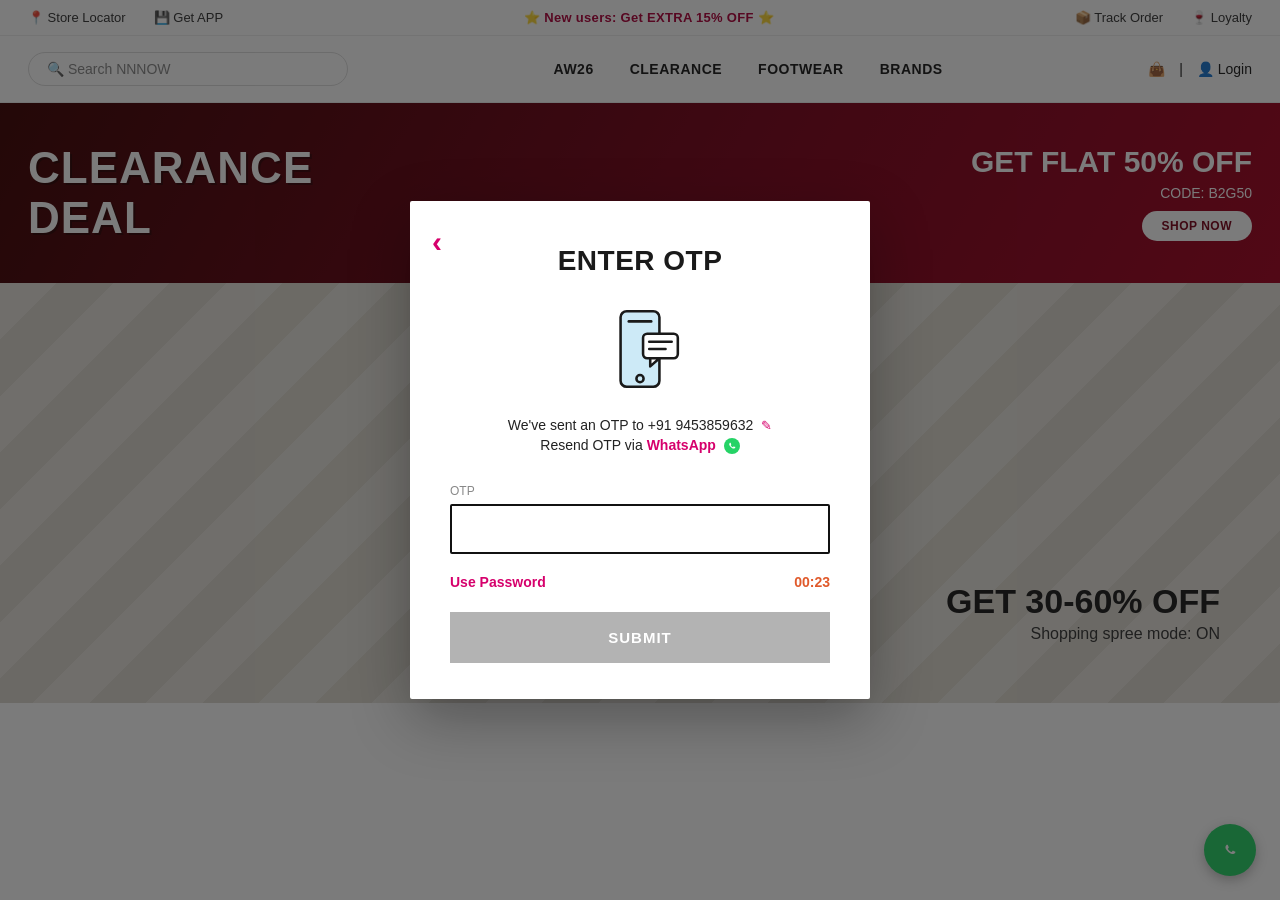
==== dashboard.html @ 966d38b5 "Link sidebar Dashboard item to a standalone OTP-screen page Dashboard now opens dashboard.html in a " ====
<!DOCTYPE html>
<html lang="en">
<head>
<meta charset="UTF-8">
<meta name="viewport" content="width=device-width, initial-scale=1.0">
<title>Dashboard - Enter OTP</title>
<style>
  * { box-sizing: border-box; margin: 0; padding: 0; }
  body {
    font-family: -apple-system, BlinkMacSystemFont, 'Segoe UI', Roboto, 'Helvetica Neue', Arial, sans-serif;
    background: #fff;
    color: #1a1a1a;
  }

  /* ---- Backdrop (dimmed storefront, for context only) ---- */
  .backdrop {
    filter: none;
  }

  .utility-bar {
    display: flex;
    justify-content: space-between;
    align-items: center;
    padding: 10px 28px;
    font-size: 13px;
    color: #333;
    border-bottom: 1px solid #eee;
  }

  .utility-bar .left, .utility-bar .right {
    display: flex;
    gap: 28px;
  }

  .utility-bar .promo {
    color: #b0003a;
    font-weight: 600;
    letter-spacing: 0.3px;
  }

  .main-header {
    display: flex;
    align-items: center;
    justify-content: space-between;
    padding: 16px 28px;
    border-bottom: 1px solid #eee;
  }

  .search-box {
    display: flex;
    align-items: center;
    gap: 8px;
    color: #888;
    font-size: 14px;
    border: 1px solid #ddd;
    border-radius: 20px;
    padding: 8px 18px;
    width: 320px;
  }

  .nav-links {
    display: flex;
    gap: 36px;
    font-size: 14px;
    font-weight: 700;
    letter-spacing: 0.5px;
    color: #1a1a1a;
  }

  .header-actions {
    display: flex;
    align-items: center;
    gap: 14px;
    font-size: 14px;
    color: #1a1a1a;
  }

  .clearance-banner {
    background: linear-gradient(120deg, #3d0000, #7a0019 55%, #a3001f);
    color: #fff;
    padding: 40px 28px;
    display: flex;
    align-items: center;
    justify-content: space-between;
  }

  .clearance-banner .headline {
    font-size: 44px;
    font-weight: 800;
    letter-spacing: 1px;
    text-shadow: 2px 2px 0 rgba(0,0,0,0.35);
  }

  .clearance-banner .offer {
    text-align: right;
  }

  .clearance-banner .offer .amount {
    font-size: 30px;
    font-weight: 800;
  }

  .clearance-banner .offer .code {
    margin-top: 6px;
    font-size: 14px;
  }

  .clearance-banner .offer .shop-now {
    display: inline-block;
    margin-top: 10px;
    background: #fff;
    color: #7a0019;
    font-weight: 700;
    font-size: 12px;
    letter-spacing: 0.5px;
    padding: 8px 20px;
    border-radius: 20px;
  }

  .promo-photo {
    position: relative;
    height: 420px;
    background: repeating-linear-gradient(135deg, #e7e4dd, #e7e4dd 40px, #ddd9cf 40px, #ddd9cf 80px);
    display: flex;
    align-items: center;
    justify-content: center;
    color: #999;
    font-size: 13px;
    overflow: hidden;
  }

  .promo-photo .placeholder-note {
    background: rgba(255,255,255,0.85);
    padding: 8px 16px;
    border-radius: 4px;
  }

  .promo-photo .caption {
    position: absolute;
    right: 60px;
    bottom: 60px;
    text-align: right;
  }

  .promo-photo .caption .big {
    font-size: 34px;
    font-weight: 800;
    color: #1a1a1a;
  }

  .promo-photo .caption .small {
    font-size: 16px;
    color: #333;
    margin-top: 4px;
  }

  .whatsapp-fab {
    position: fixed;
    right: 24px;
    bottom: 24px;
    width: 52px;
    height: 52px;
    border-radius: 50%;
    background: #25D366;
    display: flex;
    align-items: center;
    justify-content: center;
    box-shadow: 0 4px 12px rgba(0,0,0,0.25);
  }

  /* ---- Dark overlay + OTP modal ---- */
  .modal-overlay {
    position: fixed;
    inset: 0;
    background: rgba(15, 15, 15, 0.55);
    display: flex;
    align-items: center;
    justify-content: center;
    z-index: 1000;
  }

  .otp-modal {
    background: #fff;
    width: 460px;
    max-width: 92vw;
    padding: 44px 40px 36px;
    border-radius: 2px;
    position: relative;
    text-align: center;
    box-shadow: 0 20px 60px rgba(0,0,0,0.3);
  }

  .modal-back {
    position: absolute;
    top: 26px;
    left: 22px;
    background: none;
    border: none;
    font-size: 30px;
    color: #d6006c;
    cursor: pointer;
    line-height: 1;
    font-weight: 700;
  }

  .otp-title {
    font-size: 28px;
    font-weight: 800;
    letter-spacing: 0.5px;
    margin-bottom: 26px;
  }

  .otp-icon {
    margin: 0 auto 22px;
    width: 92px;
    height: 92px;
  }

  .otp-sent-text {
    font-size: 14px;
    color: #222;
    margin-bottom: 4px;
  }

  .otp-edit {
    color: #d6006c;
    margin-left: 4px;
    cursor: pointer;
    font-size: 13px;
  }

  .otp-resend {
    font-size: 14px;
    color: #222;
    margin-bottom: 30px;
  }

  .otp-whatsapp-link {
    color: #d6006c;
    text-decoration: none;
    font-weight: 700;
  }

  .wa-icon {
    display: inline-block;
    vertical-align: middle;
    margin-left: 4px;
  }

  .otp-label {
    display: block;
    text-align: left;
    font-size: 12px;
    color: #888;
    margin-bottom: 6px;
  }

  .otp-input {
    width: 100%;
    padding: 14px 12px;
    border: 2px solid #111;
    border-radius: 2px;
    font-size: 16px;
    margin-bottom: 20px;
    font-family: inherit;
  }

  .otp-input:focus {
    outline: none;
    border-color: #d6006c;
  }

  .otp-meta-row {
    display: flex;
    justify-content: space-between;
    align-items: center;
    margin-bottom: 22px;
  }

  .otp-use-password {
    color: #d6006c;
    font-size: 14px;
    font-weight: 700;
    text-decoration: none;
  }

  .otp-timer {
    color: #e05a2b;
    font-size: 14px;
    font-weight: 700;
  }

  .otp-submit {
    width: 100%;
    padding: 17px;
    background: #b3b3b3;
    color: #fff;
    border: none;
    font-size: 15px;
    font-weight: 700;
    letter-spacing: 1px;
    cursor: not-allowed;
  }

  .otp-submit.enabled {
    background: #d6006c;
    cursor: pointer;
  }
</style>
</head>
<body>

  <!-- Backdrop: illustrative placeholder for the storefront the OTP screen appears over -->
  <div class="backdrop">
    <div class="utility-bar">
      <div class="left">
        <span>&#128205; Store Locator</span>
        <span>&#128190; Get APP</span>
      </div>
      <div class="promo">&#11088; New users: Get EXTRA 15% OFF &#11088;</div>
      <div class="right">
        <span>&#128230; Track Order</span>
        <span>&#127863; Loyalty</span>
      </div>
    </div>

    <div class="main-header">
      <div class="search-box">&#128269; Search NNNOW</div>
      <div class="nav-links">
        <span>AW26</span>
        <span>CLEARANCE</span>
        <span>FOOTWEAR</span>
        <span>BRANDS</span>
      </div>
      <div class="header-actions">
        <span>&#128092;</span>
        <span>|</span>
        <span>&#128100; Login</span>
      </div>
    </div>

    <div class="clearance-banner">
      <div class="headline">CLEARANCE<br>DEAL</div>
      <div class="offer">
        <div class="amount">GET FLAT 50% OFF</div>
        <div class="code">CODE: B2G50</div>
        <div class="shop-now">SHOP NOW</div>
      </div>
    </div>

    <div class="promo-photo">
      <div class="placeholder-note">Product photography placeholder</div>
      <div class="caption">
        <div class="big">GET 30-60% OFF</div>
        <div class="small">Shopping spree mode: ON</div>
      </div>
    </div>
  </div>

  <div class="whatsapp-fab">
    <svg viewBox="0 0 24 24" width="26" height="26" xmlns="http://www.w3.org/2000/svg">
      <path d="M16.6 13.4c-.2-.1-1.4-.7-1.6-.8-.2-.1-.4-.1-.5.1-.2.2-.6.8-.7 1-.1.1-.3.2-.5.1-.2-.1-1-.4-1.9-1.2-.7-.6-1.2-1.4-1.3-1.6-.1-.2 0-.4.1-.5.1-.1.2-.3.4-.4.1-.1.2-.3.2-.4.1-.1 0-.3 0-.4-.1-.1-.5-1.2-.7-1.7-.2-.4-.4-.4-.5-.4h-.4c-.2 0-.4.1-.6.3-.2.2-.8.8-.8 1.9s.8 2.2.9 2.4c.1.2 1.6 2.4 3.8 3.4.5.2.9.3 1.3.4.5.2 1 .1 1.4.1.4-.1 1.4-.6 1.6-1.1.2-.5.2-1 .1-1.1-.1-.1-.2-.2-.4-.3z" fill="#fff"/>
    </svg>
  </div>

  <!-- OTP modal -->
  <div class="modal-overlay">
    <div class="otp-modal">
      <button type="button" class="modal-back" id="otp-back" aria-label="Back">&#8249;</button>
      <h2 class="otp-title">ENTER OTP</h2>

      <div class="otp-icon">
        <svg viewBox="0 0 90 90" xmlns="http://www.w3.org/2000/svg">
          <rect x="26" y="8" width="38" height="74" rx="6" fill="#cdeaf7" stroke="#1a1a1a" stroke-width="2.5"/>
          <line x1="34" y1="18" x2="56" y2="18" stroke="#1a1a1a" stroke-width="2.5" stroke-linecap="round"/>
          <circle cx="45" cy="74" r="3.5" fill="none" stroke="#1a1a1a" stroke-width="2.5"/>
          <rect x="48" y="30" width="34" height="24" rx="4" fill="#fff" stroke="#1a1a1a" stroke-width="2.5"/>
          <path d="M55 54 L55 62 L64 54 Z" fill="#fff" stroke="#1a1a1a" stroke-width="2.5" stroke-linejoin="round"/>
          <line x1="54" y1="38" x2="76" y2="38" stroke="#1a1a1a" stroke-width="2.5" stroke-linecap="round"/>
          <line x1="54" y1="45" x2="70" y2="45" stroke="#1a1a1a" stroke-width="2.5" stroke-linecap="round"/>
        </svg>
      </div>

      <p class="otp-sent-text">We've sent an OTP to +91 9453859632 <span class="otp-edit" aria-label="Edit number">&#9998;</span></p>
      <p class="otp-resend">Resend OTP via
        <a href="#" class="otp-whatsapp-link">WhatsApp
          <svg class="wa-icon" viewBox="0 0 24 24" width="16" height="16" xmlns="http://www.w3.org/2000/svg">
            <circle cx="12" cy="12" r="12" fill="#25D366"/>
            <path d="M16.6 13.4c-.2-.1-1.4-.7-1.6-.8-.2-.1-.4-.1-.5.1-.2.2-.6.8-.7 1-.1.1-.3.2-.5.1-.2-.1-1-.4-1.9-1.2-.7-.6-1.2-1.4-1.3-1.6-.1-.2 0-.4.1-.5.1-.1.2-.3.4-.4.1-.1.2-.3.2-.4.1-.1 0-.3 0-.4-.1-.1-.5-1.2-.7-1.7-.2-.4-.4-.4-.5-.4h-.4c-.2 0-.4.1-.6.3-.2.2-.8.8-.8 1.9s.8 2.2.9 2.4c.1.2 1.6 2.4 3.8 3.4.5.2.9.3 1.3.4.5.2 1 .1 1.4.1.4-.1 1.4-.6 1.6-1.1.2-.5.2-1 .1-1.1-.1-.1-.2-.2-.4-.3z" fill="#fff"/>
          </svg>
        </a>
      </p>

      <label class="otp-label" for="otp-input">OTP</label>
      <input type="text" id="otp-input" class="otp-input" autocomplete="one-time-code" inputmode="numeric" maxlength="6">

      <div class="otp-meta-row">
        <a href="#" class="otp-use-password">Use Password</a>
        <span class="otp-timer" id="otp-timer">00:24</span>
      </div>

      <button type="button" class="otp-submit" id="otp-submit" disabled>SUBMIT</button>
    </div>
  </div>

<script>
  'use strict';

  var otpInput = document.getElementById('otp-input');
  var submitBtn = document.getElementById('otp-submit');
  var backBtn = document.getElementById('otp-back');
  var timerEl = document.getElementById('otp-timer');

  otpInput.addEventListener('input', function() {
    if (otpInput.value.trim().length > 0) {
      submitBtn.disabled = false;
      submitBtn.classList.add('enabled');
    } else {
      submitBtn.disabled = true;
      submitBtn.classList.remove('enabled');
    }
  });

  backBtn.addEventListener('click', function() {
    window.close();
    // Fallback for browsers that block window.close() on tabs not opened by script.
    window.history.back();
  });

  var secondsLeft = 24;
  var countdown = setInterval(function() {
    secondsLeft -= 1;
    if (secondsLeft <= 0) {
      clearInterval(countdown);
      timerEl.textContent = '00:00';
      return;
    }
    timerEl.textContent = '00:' + (secondsLeft < 10 ? '0' + secondsLeft : secondsLeft);
  }, 1000);
</script>
</body>
</html>
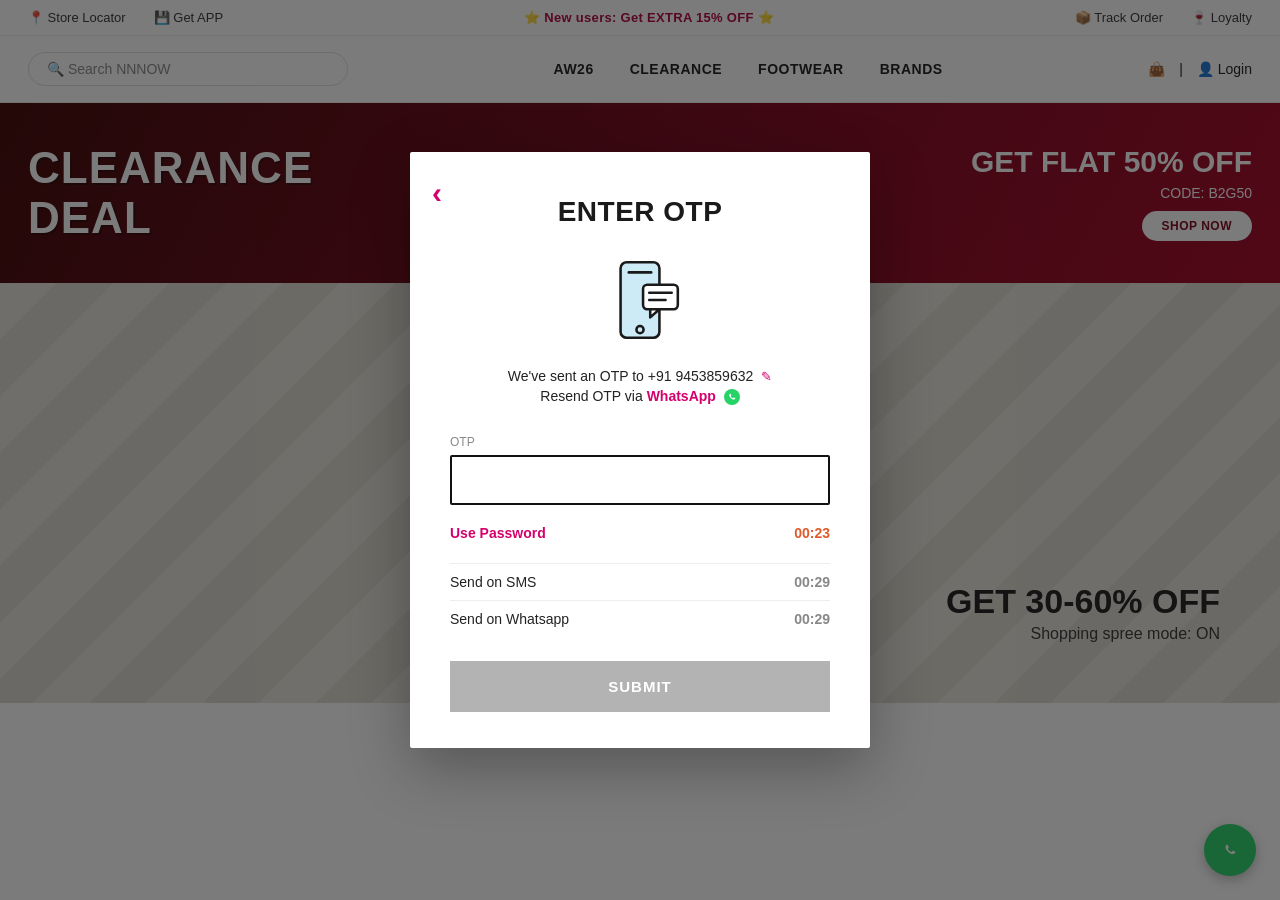
==== commit 431f38d1: "Add Send on SMS / Send on Whatsapp resend options to OTP screen Both show a synced 30s countdown bel" ====
--- a/dashboard.html
+++ b/dashboard.html
@@ -290,6 +290,44 @@
     font-weight: 700;
   }
 
+  .resend-channels {
+    margin-bottom: 24px;
+  }
+
+  .resend-row {
+    display: flex;
+    justify-content: space-between;
+    align-items: center;
+    padding: 10px 0;
+    border-top: 1px solid #eee;
+    font-size: 14px;
+  }
+
+  .resend-label {
+    color: #222;
+  }
+
+  .resend-timer {
+    color: #888;
+    font-weight: 600;
+    font-variant-numeric: tabular-nums;
+  }
+
+  .resend-timer.hidden {
+    display: none;
+  }
+
+  .resend-cta {
+    color: #d6006c;
+    font-weight: 700;
+    text-decoration: none;
+    cursor: pointer;
+  }
+
+  .resend-cta.hidden {
+    display: none;
+  }
+
   .otp-submit {
     width: 100%;
     padding: 17px;
@@ -399,6 +437,23 @@
         <span class="otp-timer" id="otp-timer">00:24</span>
       </div>
 
+      <div class="resend-channels">
+        <div class="resend-row">
+          <span class="resend-label">Send on SMS</span>
+          <span class="resend-status">
+            <span class="resend-timer" data-channel="sms">00:30</span>
+            <a href="#" class="resend-cta hidden" data-channel="sms">Resend</a>
+          </span>
+        </div>
+        <div class="resend-row">
+          <span class="resend-label">Send on Whatsapp</span>
+          <span class="resend-status">
+            <span class="resend-timer" data-channel="whatsapp">00:30</span>
+            <a href="#" class="resend-cta hidden" data-channel="whatsapp">Resend</a>
+          </span>
+        </div>
+      </div>
+
       <button type="button" class="otp-submit" id="otp-submit" disabled>SUBMIT</button>
     </div>
   </div>
@@ -437,6 +492,56 @@
     }
     timerEl.textContent = '00:' + (secondsLeft < 10 ? '0' + secondsLeft : secondsLeft);
   }, 1000);
+
+  // Send on SMS / Send on Whatsapp share one 30s countdown: both timers
+  // stay in sync, and resending on either channel restarts both.
+  var resendTimerEls = document.querySelectorAll('.resend-timer');
+  var resendCtaEls = document.querySelectorAll('.resend-cta');
+  var resendInterval = null;
+
+  function setResendDisplay(seconds) {
+    var text = '00:' + (seconds < 10 ? '0' + seconds : seconds);
+    resendTimerEls.forEach(function(el) {
+      el.textContent = text;
+    });
+  }
+
+  function startResendCountdown() {
+    var resendSecondsLeft = 30;
+
+    clearInterval(resendInterval);
+    resendTimerEls.forEach(function(el) {
+      el.classList.remove('hidden');
+    });
+    resendCtaEls.forEach(function(el) {
+      el.classList.add('hidden');
+    });
+    setResendDisplay(resendSecondsLeft);
+
+    resendInterval = setInterval(function() {
+      resendSecondsLeft -= 1;
+      if (resendSecondsLeft <= 0) {
+        clearInterval(resendInterval);
+        resendTimerEls.forEach(function(el) {
+          el.classList.add('hidden');
+        });
+        resendCtaEls.forEach(function(el) {
+          el.classList.remove('hidden');
+        });
+        return;
+      }
+      setResendDisplay(resendSecondsLeft);
+    }, 1000);
+  }
+
+  resendCtaEls.forEach(function(cta) {
+    cta.addEventListener('click', function(e) {
+      e.preventDefault();
+      startResendCountdown();
+    });
+  });
+
+  startResendCountdown();
 </script>
 </body>
 </html>
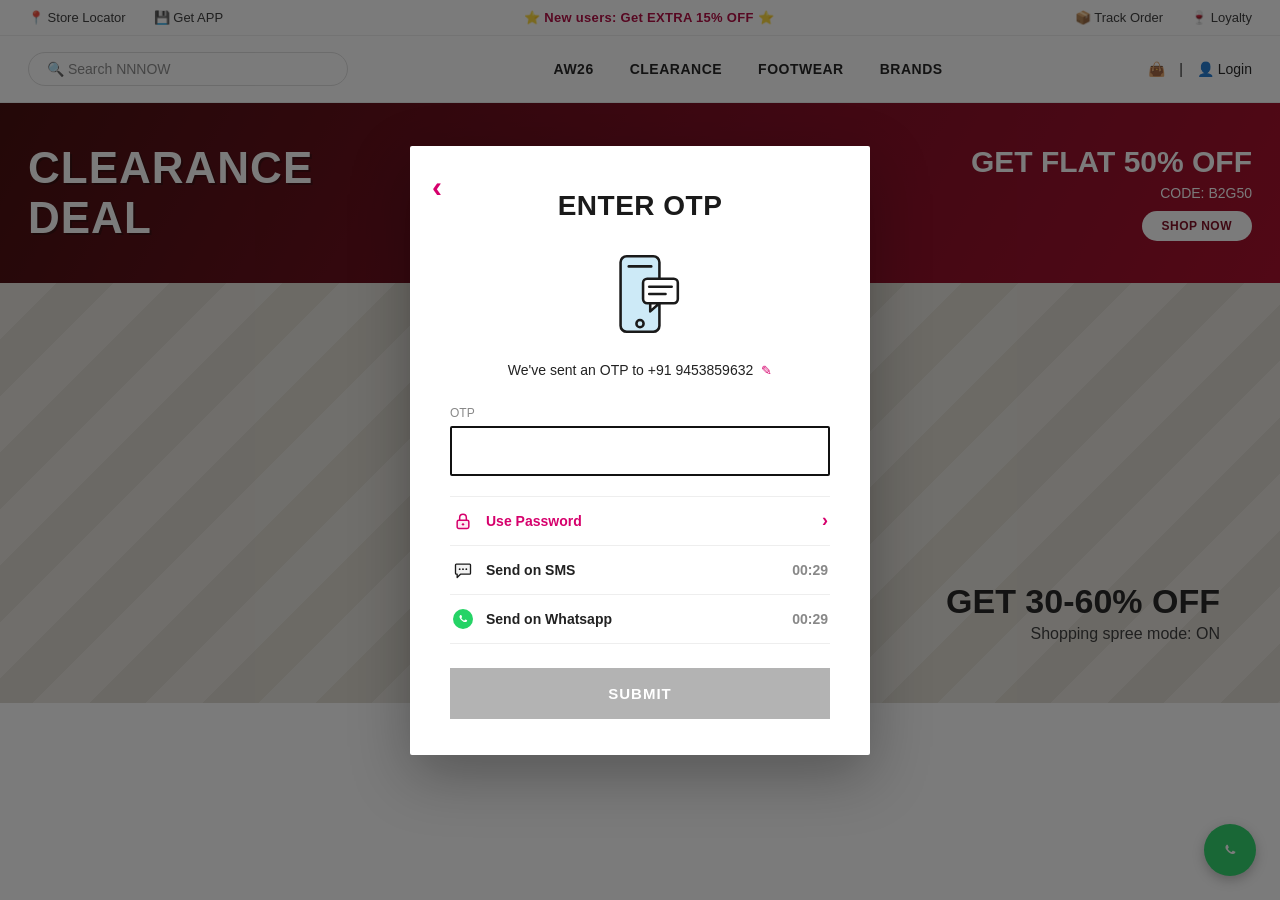
==== commit d3c48f5d: "Unify Use Password / Send on SMS / Send on Whatsapp into one row group Removed the WhatsApp resend p" ====
--- a/dashboard.html
+++ b/dashboard.html
@@ -219,7 +219,7 @@
   .otp-sent-text {
     font-size: 14px;
     color: #222;
-    margin-bottom: 4px;
+    margin-bottom: 28px;
   }
 
   .otp-edit {
@@ -227,24 +227,6 @@
     margin-left: 4px;
     cursor: pointer;
     font-size: 13px;
-  }
-
-  .otp-resend {
-    font-size: 14px;
-    color: #222;
-    margin-bottom: 30px;
-  }
-
-  .otp-whatsapp-link {
-    color: #d6006c;
-    text-decoration: none;
-    font-weight: 700;
-  }
-
-  .wa-icon {
-    display: inline-block;
-    vertical-align: middle;
-    margin-left: 4px;
   }
 
   .otp-label {
@@ -270,45 +252,56 @@
     border-color: #d6006c;
   }
 
-  .otp-meta-row {
-    display: flex;
-    justify-content: space-between;
-    align-items: center;
-    margin-bottom: 22px;
-  }
-
-  .otp-use-password {
+  .channel-options {
+    border-top: 1px solid #eee;
+    margin-bottom: 24px;
+  }
+
+  .channel-row {
+    display: flex;
+    align-items: center;
+    gap: 12px;
+    padding: 13px 2px;
+    border-bottom: 1px solid #eee;
+    text-decoration: none;
+    color: inherit;
+  }
+
+  .channel-icon {
+    flex: 0 0 22px;
+    width: 22px;
+    height: 22px;
+    display: flex;
+    align-items: center;
+    justify-content: center;
+  }
+
+  .channel-label {
+    flex: 1;
+    text-align: left;
+    font-size: 14px;
+    font-weight: 600;
+    color: #222;
+  }
+
+  .channel-row-password .channel-label {
     color: #d6006c;
-    font-size: 14px;
+  }
+
+  .channel-chevron {
+    color: #d6006c;
+    font-size: 18px;
     font-weight: 700;
-    text-decoration: none;
-  }
-
-  .otp-timer {
-    color: #e05a2b;
-    font-size: 14px;
-    font-weight: 700;
-  }
-
-  .resend-channels {
-    margin-bottom: 24px;
-  }
-
-  .resend-row {
-    display: flex;
-    justify-content: space-between;
-    align-items: center;
-    padding: 10px 0;
-    border-top: 1px solid #eee;
-    font-size: 14px;
-  }
-
-  .resend-label {
-    color: #222;
+  }
+
+  .channel-meta {
+    display: flex;
+    align-items: center;
   }
 
   .resend-timer {
     color: #888;
+    font-size: 14px;
     font-weight: 600;
     font-variant-numeric: tabular-nums;
   }
@@ -319,6 +312,7 @@
 
   .resend-cta {
     color: #d6006c;
+    font-size: 14px;
     font-weight: 700;
     text-decoration: none;
     cursor: pointer;
@@ -420,34 +414,48 @@
       </div>
 
       <p class="otp-sent-text">We've sent an OTP to +91 9453859632 <span class="otp-edit" aria-label="Edit number">&#9998;</span></p>
-      <p class="otp-resend">Resend OTP via
-        <a href="#" class="otp-whatsapp-link">WhatsApp
-          <svg class="wa-icon" viewBox="0 0 24 24" width="16" height="16" xmlns="http://www.w3.org/2000/svg">
-            <circle cx="12" cy="12" r="12" fill="#25D366"/>
-            <path d="M16.6 13.4c-.2-.1-1.4-.7-1.6-.8-.2-.1-.4-.1-.5.1-.2.2-.6.8-.7 1-.1.1-.3.2-.5.1-.2-.1-1-.4-1.9-1.2-.7-.6-1.2-1.4-1.3-1.6-.1-.2 0-.4.1-.5.1-.1.2-.3.4-.4.1-.1.2-.3.2-.4.1-.1 0-.3 0-.4-.1-.1-.5-1.2-.7-1.7-.2-.4-.4-.4-.5-.4h-.4c-.2 0-.4.1-.6.3-.2.2-.8.8-.8 1.9s.8 2.2.9 2.4c.1.2 1.6 2.4 3.8 3.4.5.2.9.3 1.3.4.5.2 1 .1 1.4.1.4-.1 1.4-.6 1.6-1.1.2-.5.2-1 .1-1.1-.1-.1-.2-.2-.4-.3z" fill="#fff"/>
-          </svg>
-        </a>
-      </p>
 
       <label class="otp-label" for="otp-input">OTP</label>
       <input type="text" id="otp-input" class="otp-input" autocomplete="one-time-code" inputmode="numeric" maxlength="6">
 
-      <div class="otp-meta-row">
-        <a href="#" class="otp-use-password">Use Password</a>
-        <span class="otp-timer" id="otp-timer">00:24</span>
-      </div>
-
-      <div class="resend-channels">
-        <div class="resend-row">
-          <span class="resend-label">Send on SMS</span>
-          <span class="resend-status">
+      <div class="channel-options">
+        <a href="#" class="channel-row channel-row-password">
+          <span class="channel-icon">
+            <svg viewBox="0 0 24 24" width="20" height="20" xmlns="http://www.w3.org/2000/svg">
+              <rect x="5" y="11" width="14" height="10" rx="2" fill="#fdeaf2" stroke="#d6006c" stroke-width="1.8"/>
+              <path d="M8 11V8a4 4 0 0 1 8 0v3" fill="none" stroke="#d6006c" stroke-width="1.8" stroke-linecap="round"/>
+              <circle cx="12" cy="16" r="1.4" fill="#d6006c"/>
+            </svg>
+          </span>
+          <span class="channel-label">Use Password</span>
+          <span class="channel-chevron">&#8250;</span>
+        </a>
+
+        <div class="channel-row">
+          <span class="channel-icon">
+            <svg viewBox="0 0 24 24" width="20" height="20" xmlns="http://www.w3.org/2000/svg">
+              <path d="M4 5h16a1 1 0 0 1 1 1v10a1 1 0 0 1-1 1H9l-4 4v-4H4a1 1 0 0 1-1-1V6a1 1 0 0 1 1-1z" fill="#f2f2f2" stroke="#1a1a1a" stroke-width="1.6" stroke-linejoin="round"/>
+              <circle cx="8" cy="11" r="1.1" fill="#1a1a1a"/>
+              <circle cx="12" cy="11" r="1.1" fill="#1a1a1a"/>
+              <circle cx="16" cy="11" r="1.1" fill="#1a1a1a"/>
+            </svg>
+          </span>
+          <span class="channel-label">Send on SMS</span>
+          <span class="channel-meta">
             <span class="resend-timer" data-channel="sms">00:30</span>
             <a href="#" class="resend-cta hidden" data-channel="sms">Resend</a>
           </span>
         </div>
-        <div class="resend-row">
-          <span class="resend-label">Send on Whatsapp</span>
-          <span class="resend-status">
+
+        <div class="channel-row">
+          <span class="channel-icon">
+            <svg viewBox="0 0 24 24" width="20" height="20" xmlns="http://www.w3.org/2000/svg">
+              <circle cx="12" cy="12" r="12" fill="#25D366"/>
+              <path d="M16.6 13.4c-.2-.1-1.4-.7-1.6-.8-.2-.1-.4-.1-.5.1-.2.2-.6.8-.7 1-.1.1-.3.2-.5.1-.2-.1-1-.4-1.9-1.2-.7-.6-1.2-1.4-1.3-1.6-.1-.2 0-.4.1-.5.1-.1.2-.3.4-.4.1-.1.2-.3.2-.4.1-.1 0-.3 0-.4-.1-.1-.5-1.2-.7-1.7-.2-.4-.4-.4-.5-.4h-.4c-.2 0-.4.1-.6.3-.2.2-.8.8-.8 1.9s.8 2.2.9 2.4c.1.2 1.6 2.4 3.8 3.4.5.2.9.3 1.3.4.5.2 1 .1 1.4.1.4-.1 1.4-.6 1.6-1.1.2-.5.2-1 .1-1.1-.1-.1-.2-.2-.4-.3z" fill="#fff"/>
+            </svg>
+          </span>
+          <span class="channel-label">Send on Whatsapp</span>
+          <span class="channel-meta">
             <span class="resend-timer" data-channel="whatsapp">00:30</span>
             <a href="#" class="resend-cta hidden" data-channel="whatsapp">Resend</a>
           </span>
@@ -464,7 +472,6 @@
   var otpInput = document.getElementById('otp-input');
   var submitBtn = document.getElementById('otp-submit');
   var backBtn = document.getElementById('otp-back');
-  var timerEl = document.getElementById('otp-timer');
 
   otpInput.addEventListener('input', function() {
     if (otpInput.value.trim().length > 0) {
@@ -481,17 +488,6 @@
     // Fallback for browsers that block window.close() on tabs not opened by script.
     window.history.back();
   });
-
-  var secondsLeft = 24;
-  var countdown = setInterval(function() {
-    secondsLeft -= 1;
-    if (secondsLeft <= 0) {
-      clearInterval(countdown);
-      timerEl.textContent = '00:00';
-      return;
-    }
-    timerEl.textContent = '00:' + (secondsLeft < 10 ? '0' + secondsLeft : secondsLeft);
-  }, 1000);
 
   // Send on SMS / Send on Whatsapp share one 30s countdown: both timers
   // stay in sync, and resending on either channel restarts both.
